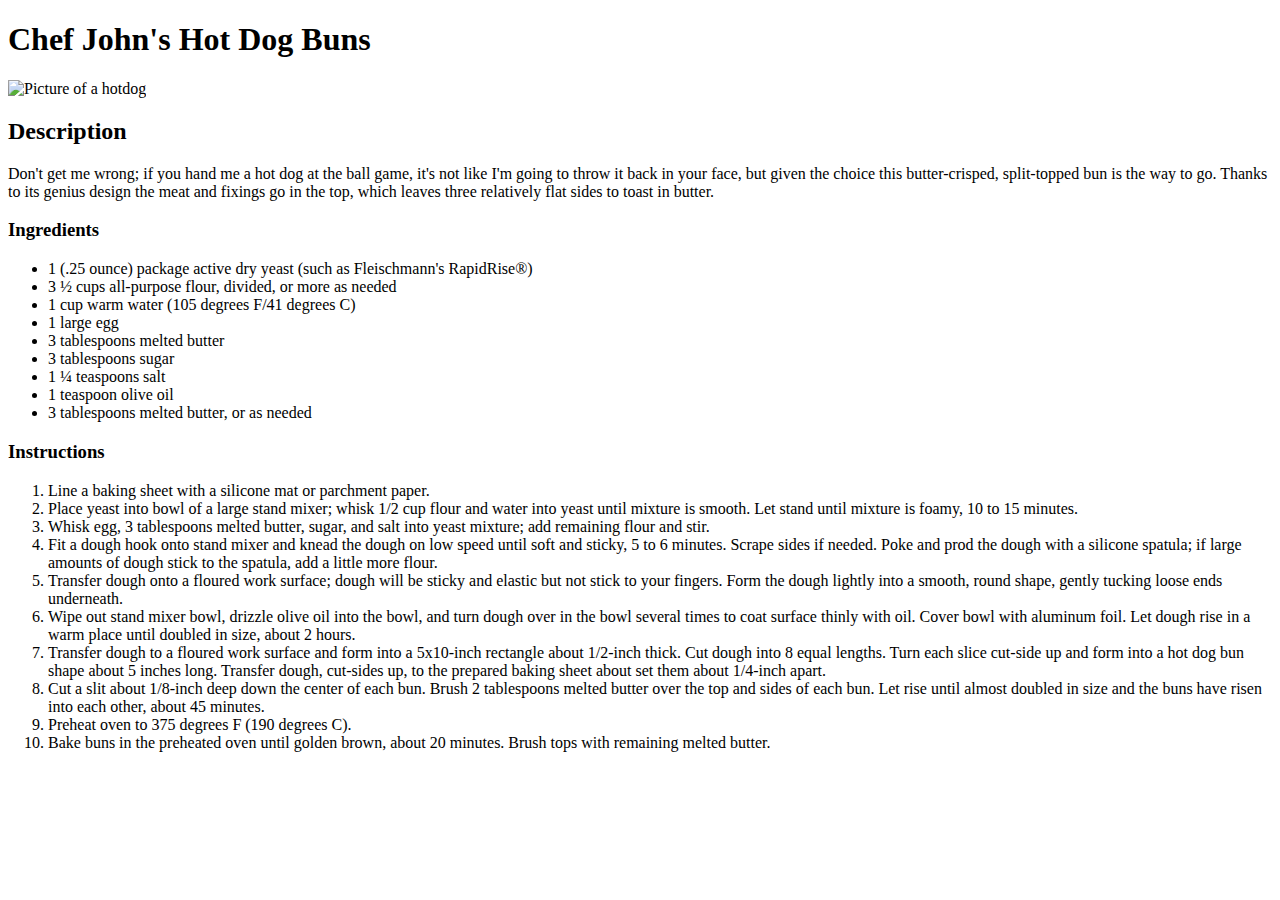
==== recipes/hotdog.html @ 175de634 "Made a webpage for the recipe for making a hotdog" ====
<!DOCTYPE html>
<html lang="en">

<head>
    <meta charset="UTF-8">
    <meta name="viewport" content="width=device-width, initial-scale=1.0">
    <title>Hotdog</title>
</head>

<body>
    <h1>Chef John's Hot Dog Buns</h1>

    <img src="../img/hotdog.jpeg" alt="Picture of a hotdog">

    <h2>Description</h2>

    <p> Don't get me wrong; if you hand me a hot dog at the ball game, 
        it's not like I'm going to throw it back in your face, 
        but given the choice this butter-crisped, split-topped bun is the way to go. 
        Thanks to its genius design the meat and fixings go in the top, which leaves 
        three relatively flat sides to toast in butter.
    </p>

    <h3>Ingredients</h3>

    <p> 
        <ul>
            <li>1 (.25 ounce) package active dry yeast (such as Fleischmann's RapidRise®)</li>
            <li>3 ½ cups all-purpose flour, divided, or more as needed</li>
            <li>1 cup warm water (105 degrees F/41 degrees C)</li>
            <li>1 large egg</li>
            <li>3 tablespoons melted butter</li>
            <li>3 tablespoons sugar</li>
            <li>1 ¼ teaspoons salt</li>
            <li>1 teaspoon olive oil</li>
            <li>3 tablespoons melted butter, or as needed</li>
        </ul>
    </p>

    <h3>Instructions</h3>

    <p>
        <ol>
            <li>Line a baking sheet with a silicone mat or parchment paper.</li>
            <li>Place yeast into bowl of a large stand mixer; whisk 1/2 cup flour and water into yeast until mixture is smooth. Let stand until mixture is foamy, 10 to 15 minutes.</li>
            <li>Whisk egg, 3 tablespoons melted butter, sugar, and salt into yeast mixture; add remaining flour and stir.</li>
            <li>Fit a dough hook onto stand mixer and knead the dough on low speed until soft and sticky, 5 to 6 minutes. Scrape sides if needed. Poke and prod the dough with a silicone spatula; if large amounts of dough stick to the spatula, add a little more flour.</li>
            <li>Transfer dough onto a floured work surface; dough will be sticky and elastic but not stick to your fingers. Form the dough lightly into a smooth, round shape, gently tucking loose ends underneath.</li>
            <li>Wipe out stand mixer bowl, drizzle olive oil into the bowl, and turn dough over in the bowl several times to coat surface thinly with oil. Cover bowl with aluminum foil. Let dough rise in a warm place until doubled in size, about 2 hours.</li>
            <li>Transfer dough to a floured work surface and form into a 5x10-inch rectangle about 1/2-inch thick. Cut dough into 8 equal lengths. Turn each slice cut-side up and form into a hot dog bun shape about 5 inches long. Transfer dough, cut-sides up, to the prepared baking sheet about set them about 1/4-inch apart.</li>
            <li>Cut a slit about 1/8-inch deep down the center of each bun. Brush 2 tablespoons melted butter over the top and sides of each bun. Let rise until almost doubled in size and the buns have risen into each other, about 45 minutes.</li>
            <li>Preheat oven to 375 degrees F (190 degrees C).</li>
            <li>Bake buns in the preheated oven until golden brown, about 20 minutes. Brush tops with remaining melted butter.</li>
        </ol>
    </p>
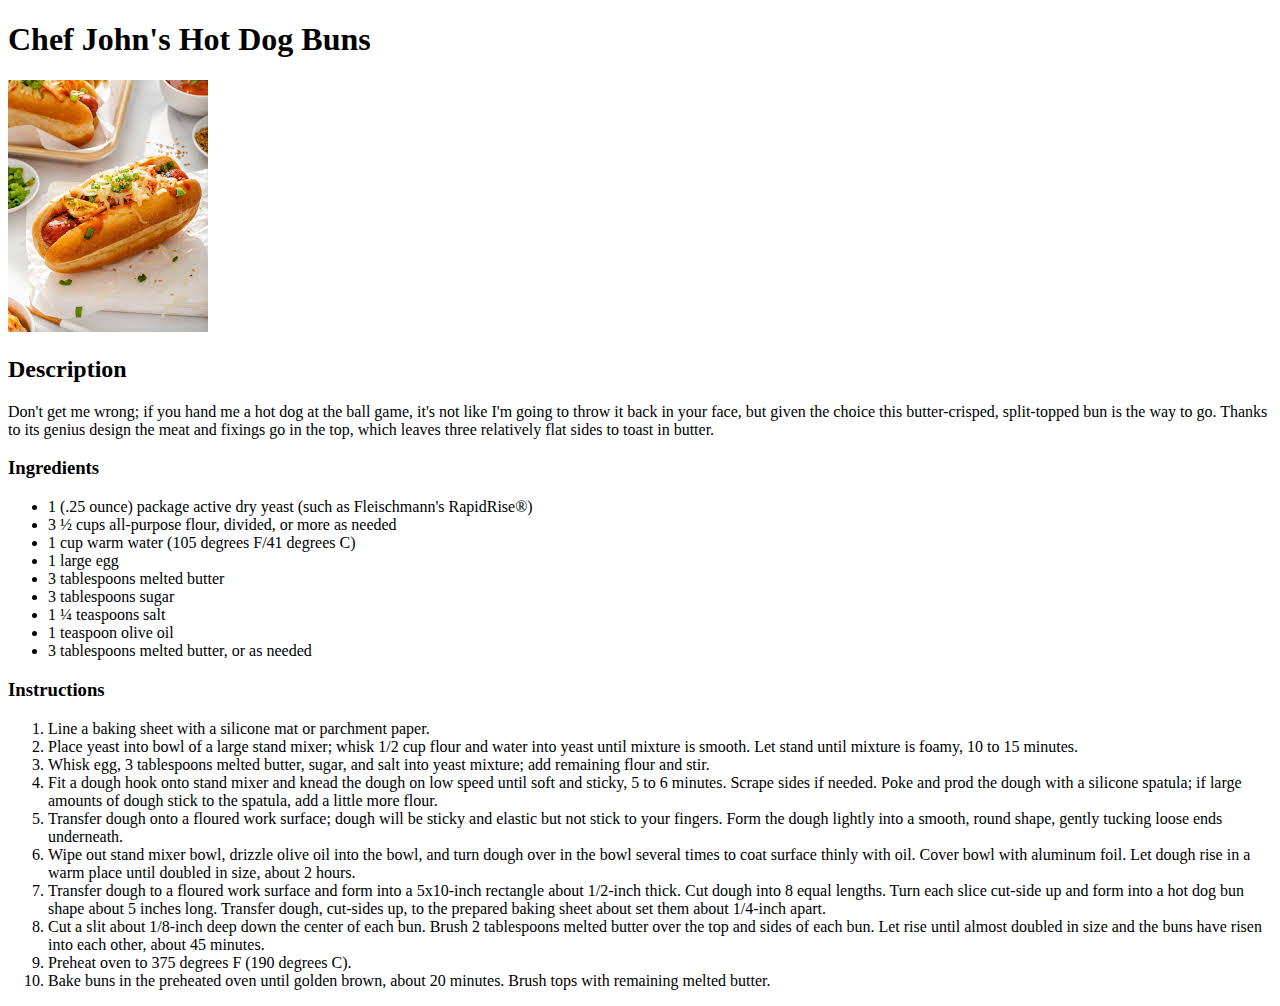
==== commit 4ba7a296: "Improved formatting on all webpages" ====
--- a/recipes/hotdog.html
+++ b/recipes/hotdog.html
@@ -23,33 +23,31 @@
 
     <h3>Ingredients</h3>
 
-    <p> 
-        <ul>
-            <li>1 (.25 ounce) package active dry yeast (such as Fleischmann's RapidRise®)</li>
-            <li>3 ½ cups all-purpose flour, divided, or more as needed</li>
-            <li>1 cup warm water (105 degrees F/41 degrees C)</li>
-            <li>1 large egg</li>
-            <li>3 tablespoons melted butter</li>
-            <li>3 tablespoons sugar</li>
-            <li>1 ¼ teaspoons salt</li>
-            <li>1 teaspoon olive oil</li>
-            <li>3 tablespoons melted butter, or as needed</li>
-        </ul>
-    </p>
+    <ul>
+        <li>1 (.25 ounce) package active dry yeast (such as Fleischmann's RapidRise®)</li>
+        <li>3 ½ cups all-purpose flour, divided, or more as needed</li>
+        <li>1 cup warm water (105 degrees F/41 degrees C)</li>
+        <li>1 large egg</li>
+        <li>3 tablespoons melted butter</li>
+        <li>3 tablespoons sugar</li>
+        <li>1 ¼ teaspoons salt</li>
+        <li>1 teaspoon olive oil</li>
+        <li>3 tablespoons melted butter, or as needed</li>
+    </ul>
 
     <h3>Instructions</h3>
 
-    <p>
-        <ol>
-            <li>Line a baking sheet with a silicone mat or parchment paper.</li>
-            <li>Place yeast into bowl of a large stand mixer; whisk 1/2 cup flour and water into yeast until mixture is smooth. Let stand until mixture is foamy, 10 to 15 minutes.</li>
-            <li>Whisk egg, 3 tablespoons melted butter, sugar, and salt into yeast mixture; add remaining flour and stir.</li>
-            <li>Fit a dough hook onto stand mixer and knead the dough on low speed until soft and sticky, 5 to 6 minutes. Scrape sides if needed. Poke and prod the dough with a silicone spatula; if large amounts of dough stick to the spatula, add a little more flour.</li>
-            <li>Transfer dough onto a floured work surface; dough will be sticky and elastic but not stick to your fingers. Form the dough lightly into a smooth, round shape, gently tucking loose ends underneath.</li>
-            <li>Wipe out stand mixer bowl, drizzle olive oil into the bowl, and turn dough over in the bowl several times to coat surface thinly with oil. Cover bowl with aluminum foil. Let dough rise in a warm place until doubled in size, about 2 hours.</li>
-            <li>Transfer dough to a floured work surface and form into a 5x10-inch rectangle about 1/2-inch thick. Cut dough into 8 equal lengths. Turn each slice cut-side up and form into a hot dog bun shape about 5 inches long. Transfer dough, cut-sides up, to the prepared baking sheet about set them about 1/4-inch apart.</li>
-            <li>Cut a slit about 1/8-inch deep down the center of each bun. Brush 2 tablespoons melted butter over the top and sides of each bun. Let rise until almost doubled in size and the buns have risen into each other, about 45 minutes.</li>
-            <li>Preheat oven to 375 degrees F (190 degrees C).</li>
-            <li>Bake buns in the preheated oven until golden brown, about 20 minutes. Brush tops with remaining melted butter.</li>
-        </ol>
-    </p>+    <ol>
+        <li>Line a baking sheet with a silicone mat or parchment paper.</li>
+        <li>Place yeast into bowl of a large stand mixer; whisk 1/2 cup flour and water into yeast until mixture is smooth. Let stand until mixture is foamy, 10 to 15 minutes.</li>
+        <li>Whisk egg, 3 tablespoons melted butter, sugar, and salt into yeast mixture; add remaining flour and stir.</li>
+        <li>Fit a dough hook onto stand mixer and knead the dough on low speed until soft and sticky, 5 to 6 minutes. Scrape sides if needed. Poke and prod the dough with a silicone spatula; if large amounts of dough stick to the spatula, add a little more flour.</li>
+        <li>Transfer dough onto a floured work surface; dough will be sticky and elastic but not stick to your fingers. Form the dough lightly into a smooth, round shape, gently tucking loose ends underneath.</li>
+        <li>Wipe out stand mixer bowl, drizzle olive oil into the bowl, and turn dough over in the bowl several times to coat surface thinly with oil. Cover bowl with aluminum foil. Let dough rise in a warm place until doubled in size, about 2 hours.</li>
+        <li>Transfer dough to a floured work surface and form into a 5x10-inch rectangle about 1/2-inch thick. Cut dough into 8 equal lengths. Turn each slice cut-side up and form into a hot dog bun shape about 5 inches long. Transfer dough, cut-sides up, to the prepared baking sheet about set them about 1/4-inch apart.</li>
+        <li>Cut a slit about 1/8-inch deep down the center of each bun. Brush 2 tablespoons melted butter over the top and sides of each bun. Let rise until almost doubled in size and the buns have risen into each other, about 45 minutes.</li>
+        <li>Preheat oven to 375 degrees F (190 degrees C).</li>
+        <li>Bake buns in the preheated oven until golden brown, about 20 minutes. Brush tops with remaining melted butter.</li>
+    </ol>
+</body>
+</html>